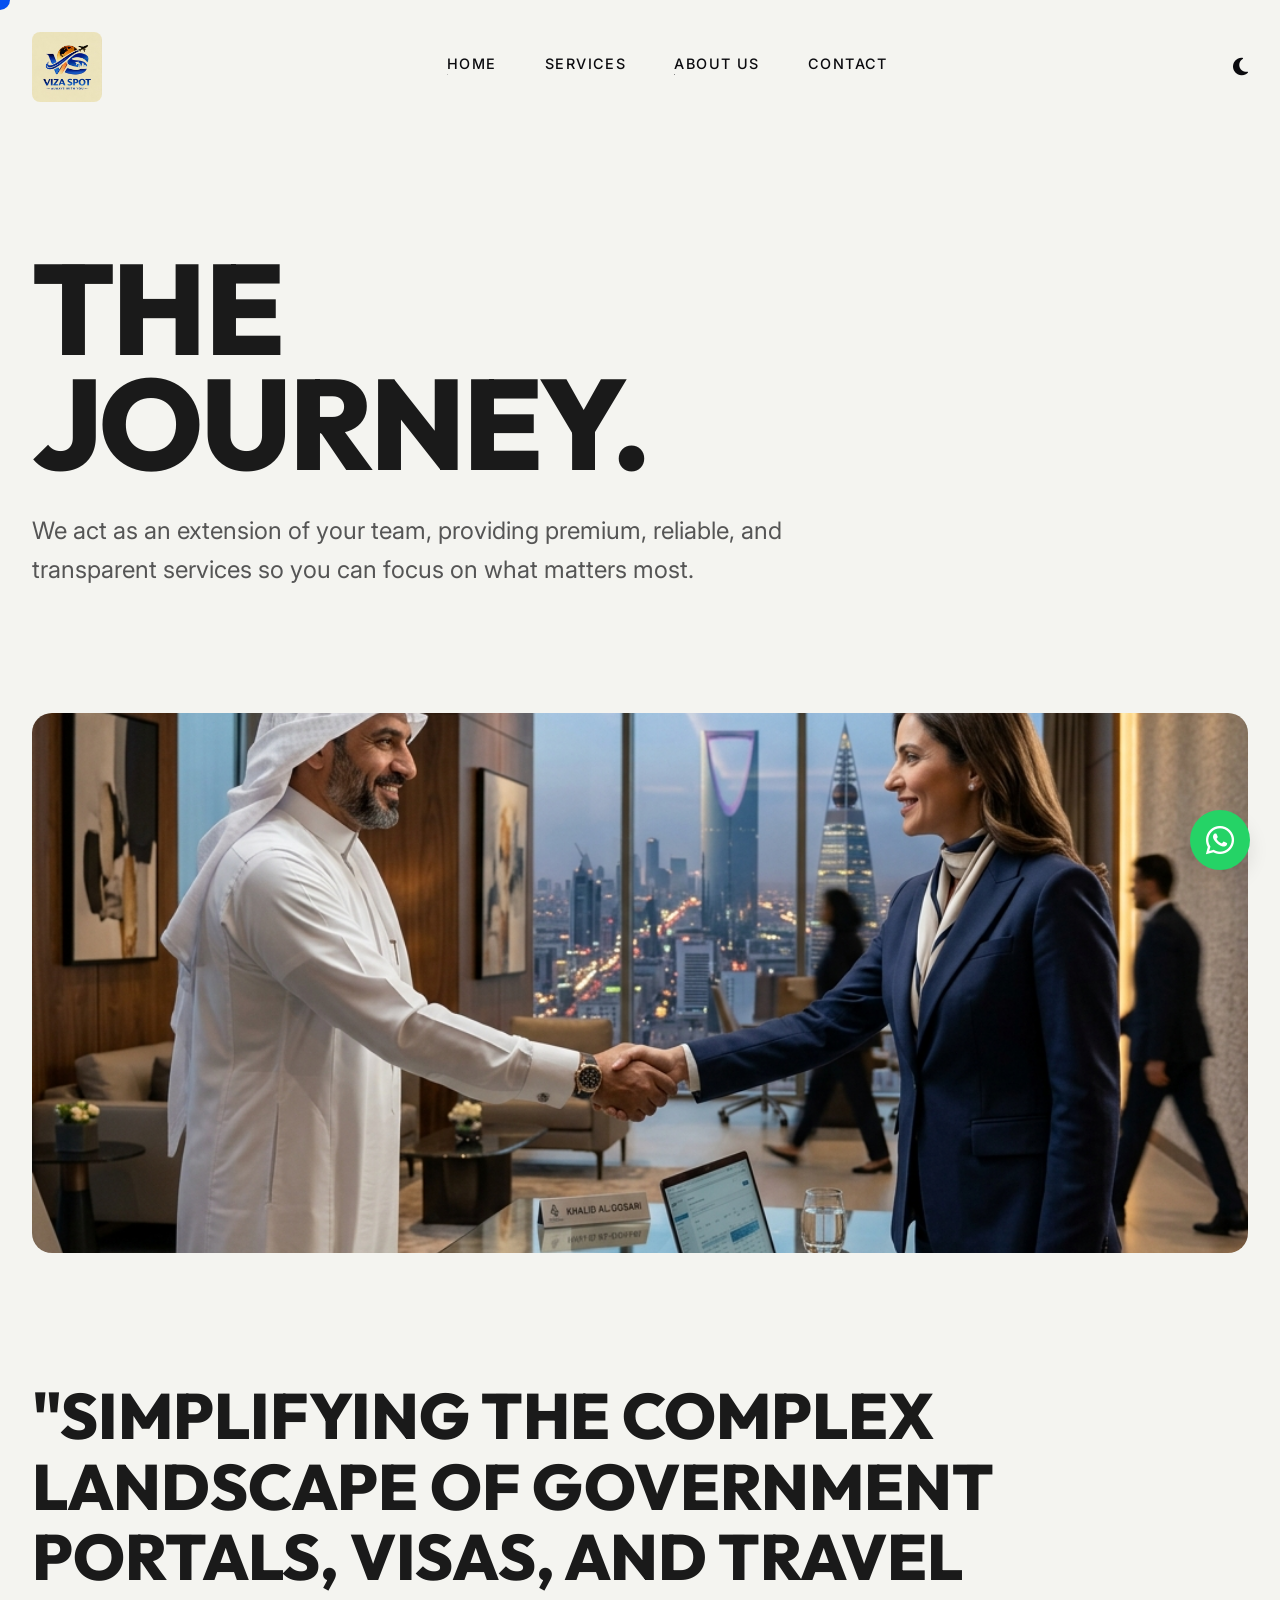
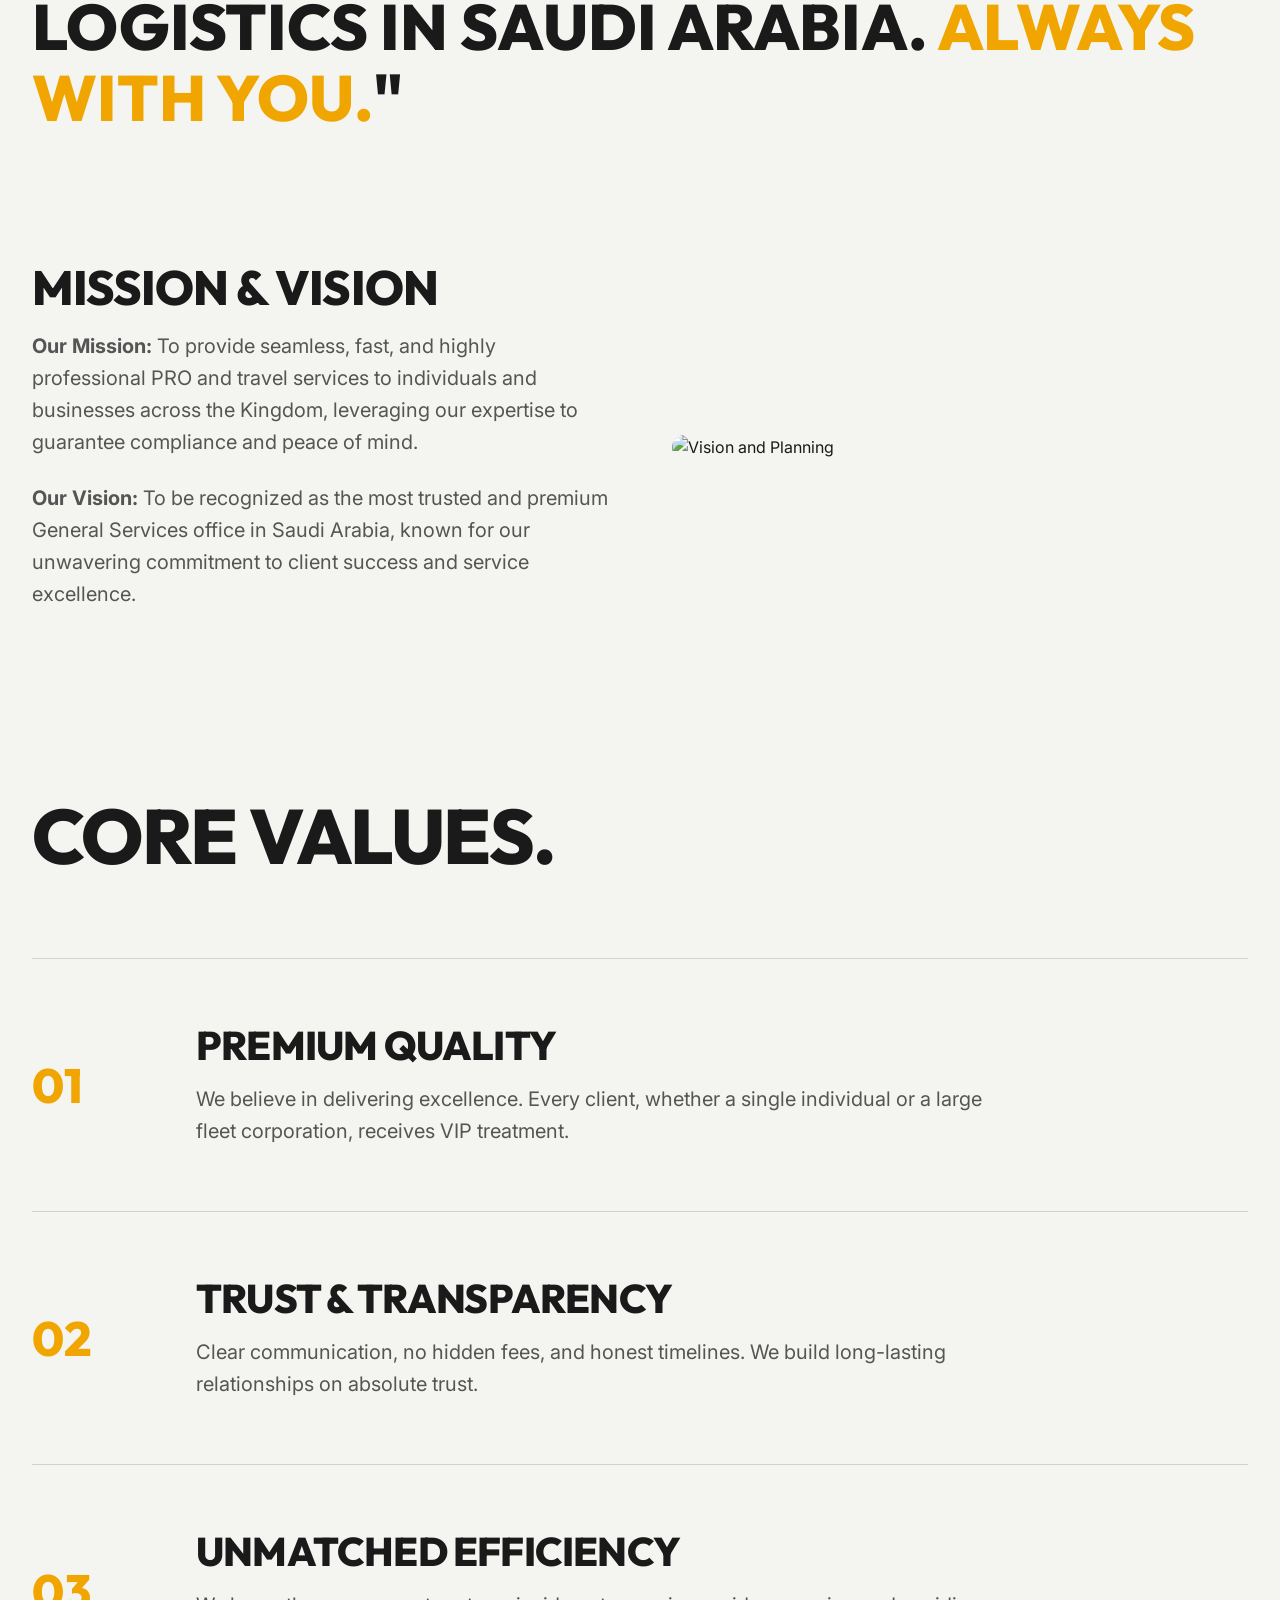
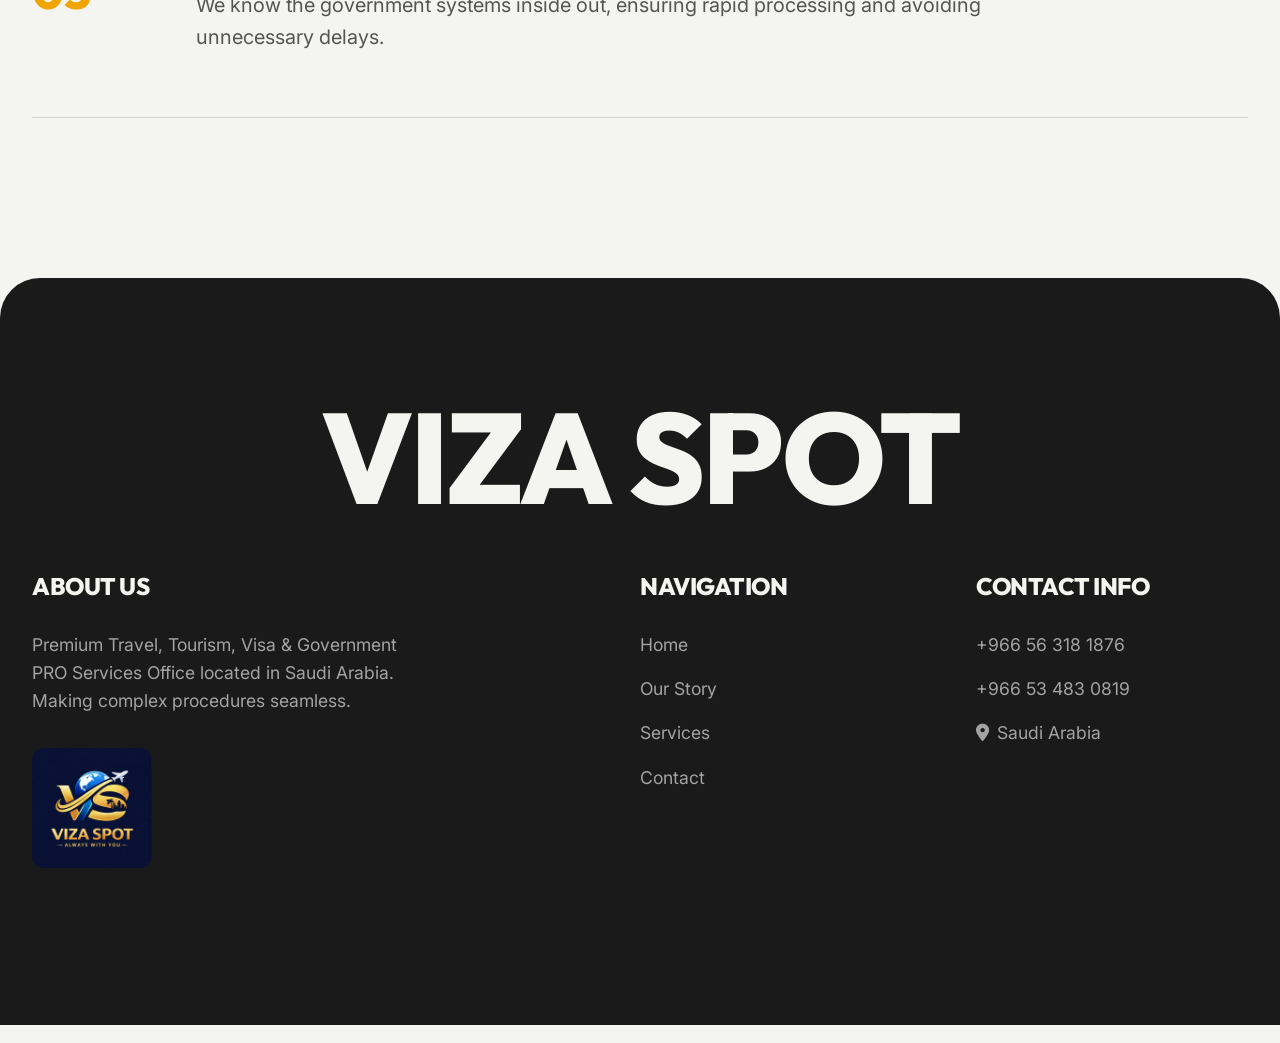
==== about.html @ ac41140b "Finalize website: logo, umrah image, map links, and full services" ====
<!DOCTYPE html>
<html lang="en">
<head>
    <meta charset="UTF-8">
    <meta name="viewport" content="width=device-width, initial-scale=1.0">
    <title>About Us | Viza Spot Travels & General Services</title>
    <meta name="description" content="Learn about Viza Spot, our mission, values, and our journey as a premium PRO & travel service provider in Saudi Arabia.">
    
    <!-- CSS -->
    <link rel="stylesheet" href="assets/css/style.css">
    
    <!-- FontAwesome -->
    <link rel="stylesheet" href="https://cdnjs.cloudflare.com/ajax/libs/font-awesome/6.4.0/css/all.min.css">
    
    <!-- Favicon -->
    <link rel="icon" type="image/jpeg" href="assets/images/logo.jpg">
    
    <!-- Lenis Smooth Scroll -->
    <script src="https://unpkg.com/@studio-freight/lenis@1.0.34/dist/lenis.min.js"></script>

    <style>
        .page-header {
            padding: 250px 0 100px;
            background-color: var(--bg-color);
            text-align: left;
        }
        
        .page-title {
            font-size: clamp(4rem, 10vw, 10rem);
            line-height: 0.9;
            margin-bottom: 2rem;
            color: var(--text-primary);
        }
        
        .huge-quote {
            font-size: clamp(2.5rem, 5vw, 5rem);
            line-height: 1.1;
            font-family: var(--font-heading);
            font-weight: 800;
            margin: 8rem 0;
            text-transform: uppercase;
        }
        
        .huge-quote span {
            color: var(--brand-secondary);
        }
        
        .values-list {
            margin-top: 5rem;
            border-top: 1px solid var(--border-color);
        }
        
        .value-row {
            display: flex;
            align-items: center;
            padding: 4rem 0;
            border-bottom: 1px solid var(--border-color);
            gap: 4rem;
        }
        
        .value-number {
            font-family: var(--font-heading);
            font-size: 3rem;
            font-weight: 800;
            color: var(--brand-secondary);
            width: 100px;
            flex-shrink: 0;
        }
        
        .value-content h3 {
            font-size: 2.5rem;
            margin-bottom: 1rem;
        }
        
        .value-content p {
            font-size: 1.25rem;
            margin: 0;
            max-width: 800px;
        }
        
        @media (max-width: 768px) {
            .value-row {
                flex-direction: column;
                align-items: flex-start;
                gap: 1rem;
                padding: 3rem 0;
            }
            .value-number { width: auto; }
        }
    </style>
</head>
<body>

    <!-- Custom Cursor -->
    <div class="custom-cursor" id="custom-cursor"></div>

    <!-- Navigation -->
    <nav class="navbar" id="navbar">
        <div class="container nav-container">
            <a href="index.html" class="logo">
                <img src="assets/images/logo.jpg" alt="Viza Spot Logo" style="height: 70px; border-radius: 8px;">
            </a>
            
            <ul class="nav-links" id="nav-links">
                <li><a href="index.html">Home</a></li>
                <li><a href="services.html">Services</a></li>
                <li><a href="about.html" class="active">About Us</a></li>
                <li><a href="contact.html">Contact</a></li>
            </ul>

            <div class="nav-actions">
                <button class="theme-toggle" id="theme-toggle" aria-label="Toggle Dark Mode">
                    <i class="fa-solid fa-moon"></i>
                    <i class="fa-solid fa-sun"></i>
                </button>
                <button class="mobile-menu-btn" id="mobile-menu-btn" aria-label="Menu">
                    <i class="fa-solid fa-bars"></i>
                </button>
            </div>
        </div>
    </nav>

    <!-- Page Header -->
    <div class="page-header">
        <div class="container fade-up">
            <h1 class="page-title">The<br>Journey.</h1>
            <p style="font-size: 1.5rem; max-width: 800px;">We act as an extension of your team, providing premium, reliable, and transparent services so you can focus on what matters most.</p>
        </div>
    </div>

    <!-- Image Break -->
    <div class="container">
        <div class="image-reveal fade-up" style="height: 60vh;">
            <img src="assets/images/office.png" alt="Viza Spot Office">
        </div>
    </div>

    <!-- Quote -->
    <div class="container">
        <div class="huge-quote fade-up">
            "Simplifying the complex landscape of government portals, visas, and travel logistics in Saudi Arabia. <span>Always With You.</span>"
        </div>
    </div>

    <!-- Mission Split -->
    <section class="section" style="padding-top: 0;">
        <div class="container grid-split">
            <div class="fade-up">
                <h2 style="font-size: 3rem;">Mission & Vision</h2>
                <p style="font-size: 1.25rem;"><strong>Our Mission:</strong> To provide seamless, fast, and highly professional PRO and travel services to individuals and businesses across the Kingdom, leveraging our expertise to guarantee compliance and peace of mind.</p>
                <p style="font-size: 1.25rem;"><strong>Our Vision:</strong> To be recognized as the most trusted and premium General Services office in Saudi Arabia, known for our unwavering commitment to client success and service excellence.</p>
            </div>
            <div class="image-reveal fade-up">
                <img src="https://images.unsplash.com/photo-1522202176988-66273c2fd55f?ixlib=rb-4.0.3&auto=format&fit=crop&w=800&q=80" alt="Vision and Planning">
            </div>
        </div>
    </section>

    <!-- Values List -->
    <section class="section" style="padding-top: 0;">
        <div class="container">
            <h2 style="font-size: clamp(3rem, 6vw, 6rem);" class="fade-up">Core Values.</h2>
            
            <div class="values-list">
                <div class="value-row fade-up">
                    <div class="value-number">01</div>
                    <div class="value-content">
                        <h3>Premium Quality</h3>
                        <p>We believe in delivering excellence. Every client, whether a single individual or a large fleet corporation, receives VIP treatment.</p>
                    </div>
                </div>
                <div class="value-row fade-up">
                    <div class="value-number">02</div>
                    <div class="value-content">
                        <h3>Trust & Transparency</h3>
                        <p>Clear communication, no hidden fees, and honest timelines. We build long-lasting relationships on absolute trust.</p>
                    </div>
                </div>
                <div class="value-row fade-up">
                    <div class="value-number">03</div>
                    <div class="value-content">
                        <h3>Unmatched Efficiency</h3>
                        <p>We know the government systems inside out, ensuring rapid processing and avoiding unnecessary delays.</p>
                    </div>
                </div>
            </div>
        </div>
    </section>

    <!-- Floating WhatsApp Button -->
    <a href="https://wa.me/966563181876" class="whatsapp-float" target="_blank" aria-label="Chat on WhatsApp" data-cursor="hover">
        <i class="fa-brands fa-whatsapp"></i>
    </a>

    <!-- Awwwards Footer -->
    <footer class="footer">
        <div class="container">
            <h2 class="footer-huge-text fade-up">VIZA SPOT</h2>
            
            <div class="footer-grid">
                <div class="fade-up">
                    <h4>About Us</h4>
                    <p style="color: rgba(255,255,255,0.6); max-width: 400px; font-size: 1.1rem; margin-bottom: 2rem;">
                        Premium Travel, Tourism, Visa & Government PRO Services Office located in Saudi Arabia. Making complex procedures seamless.
                    </p>
                    <img src="assets/images/logo.jpg" alt="Viza Spot Logo" style="height: 120px; border-radius: 12px; display: block;">
                </div>
                
                <div class="fade-up">
                    <h4>Navigation</h4>
                    <a href="index.html" data-cursor="hover">Home</a>
                    <a href="about.html" data-cursor="hover">Our Story</a>
                    <a href="services.html" data-cursor="hover">Services</a>
                    <a href="contact.html" data-cursor="hover">Contact</a>
                </div>
                
                <div class="fade-up">
                    <h4>Contact Info</h4>
                    <a href="https://wa.me/966563181876" data-cursor="hover">+966 56 318 1876</a>
                    <a href="https://wa.me/966534830819" data-cursor="hover">+966 53 483 0819</a>
                    <a href="https://maps.app.goo.gl/v34xFsaAuMuVywyW9?g_st=am" target="_blank" data-cursor="hover" style="margin-top: 1rem;"><i class="fa-solid fa-location-dot" style="margin-right: 0.5rem;"></i>Saudi Arabia</a>
                </div>
            </div>
            
            <div style="border-top: 1px solid rgba(255,255,255,0.1); padding-top: 2rem; display: flex; justify-content: space-between; align-items: center;" class="fade-up">
                <p style="color: rgba(255,255,255,0.6); margin: 0; font-size: 0.9rem;">&copy; 2026 Viza Spot Travels.</p>
                <div style="display: flex; gap: 1rem;">
                    <a href="#" style="color: rgba(255,255,255,0.6); margin:0;" data-cursor="hover"><i class="fa-brands fa-instagram"></i></a>
                    <a href="#" style="color: rgba(255,255,255,0.6); margin:0;" data-cursor="hover"><i class="fa-brands fa-linkedin-in"></i></a>
                </div>
            </div>
        </div>
    </footer>

    <!-- JS -->
    <script src="assets/js/main.js"></script>
</body>
</html>
---- assets/css/style.css ----
/* ==========================================================================
   Awwwards Style CSS Variables & Theming
   ========================================================================== */
   @import url('https://fonts.googleapis.com/css2?family=Outfit:wght@300;400;500;600;700;800;900&family=Inter:wght@400;500;600&display=swap');

   :root {
       /* Light Theme (Default) */
       --bg-color: #f4f4f0; /* Slightly warm off-white for a premium feel */
       --surface-color: #ffffff;
       --surface-alt: #e9e9e5;
       --text-primary: #1a1a1a;
       --text-secondary: #555555;
       --border-color: #d1d1cd;
       
       /* Brand Colors */
       --brand-primary: #0f2c59; /* Deep Navy */
       --brand-secondary: #f0a500; /* Gold */
       --brand-accent: #16a34a; /* Emerald Green */
       
       /* Typography */
       --font-heading: 'Outfit', sans-serif;
       --font-body: 'Inter', sans-serif;
       
       /* Transitions */
       --transition-fast: 0.2s cubic-bezier(0.25, 0.46, 0.45, 0.94);
       --transition-normal: 0.6s cubic-bezier(0.25, 1, 0.5, 1); /* Smoother, Awwwards-like */
       --transition-slow: 1.2s cubic-bezier(0.25, 1, 0.5, 1);
   }
   
   [data-theme="dark"] {
       --bg-color: #0a0a0a;
       --surface-color: #141414;
       --surface-alt: #1f1f1f;
       --text-primary: #f5f5f5;
       --text-secondary: #a3a3a3;
       --border-color: #333333;
   }
   
   /* ==========================================================================
      Base Styles & Resets
      ========================================================================== */
   *, *::before, *::after {
       box-sizing: border-box;
       margin: 0;
       padding: 0;
   }
   
   /* Smooth scrolling is handled by Lenis in JS now, remove html smooth scroll */
   html {
       font-size: 16px;
   }
   
   body {
       font-family: var(--font-body);
       background-color: var(--bg-color);
       color: var(--text-primary);
       line-height: 1.6;
       transition: background-color var(--transition-normal), color var(--transition-normal);
       overflow-x: hidden;
       -webkit-font-smoothing: antialiased;
       -moz-osx-font-smoothing: grayscale;
   }
   
   /* Custom Cursor */
   .custom-cursor {
       position: fixed;
       top: 0;
       left: 0;
       width: 20px;
       height: 20px;
       background-color: var(--brand-secondary);
       border-radius: 50%;
       pointer-events: none;
       z-index: 9999;
       mix-blend-mode: difference;
       transform: translate(-50%, -50%);
       transition: width 0.3s, height 0.3s, background-color 0.3s;
       display: none; /* Shown via JS on non-touch devices */
   }

   .custom-cursor.hover {
       width: 60px;
       height: 60px;
       background-color: white;
   }
   
   h1, h2, h3, h4, h5, h6 {
       font-family: var(--font-heading);
       font-weight: 800;
       line-height: 1.1;
       margin-bottom: 1rem;
       color: var(--text-primary);
       text-transform: uppercase;
       letter-spacing: -0.02em;
   }
   
   p {
       margin-bottom: 1.5rem;
       color: var(--text-secondary);
       font-size: 1.125rem;
   }
   
   a {
       color: var(--text-primary);
       text-decoration: none;
       transition: color var(--transition-fast);
   }
   
   img {
       max-width: 100%;
       height: auto;
       display: block;
   }
   
   /* ==========================================================================
      Layout & Utility Classes
      ========================================================================== */
   .container {
       width: 100%;
       max-width: 1400px; /* Wider for that modern look */
       margin: 0 auto;
       padding: 0 2rem;
   }
   
   .section {
       padding: 10rem 0; /* Huge padding for breathing room */
       position: relative;
   }
   
   .text-center { text-align: center; }
   .text-primary { color: var(--brand-primary); }
   .text-secondary { color: var(--brand-secondary); }
   
   /* Premium Buttons */
   .btn {
       display: inline-flex;
       align-items: center;
       justify-content: center;
       padding: 1rem 2rem;
       font-family: var(--font-heading);
       font-weight: 600;
       font-size: 1.1rem;
       border-radius: 100px;
       cursor: pointer;
       transition: all var(--transition-normal);
       border: none;
       gap: 1rem;
       text-decoration: none;
       text-transform: uppercase;
       letter-spacing: 0.05em;
       position: relative;
       overflow: hidden;
       z-index: 1;
   }
   
   .btn::before {
       content: '';
       position: absolute;
       top: 0;
       left: 0;
       width: 100%;
       height: 100%;
       background-color: rgba(0,0,0,0.1);
       transform: translateY(100%);
       transition: transform var(--transition-normal);
       z-index: -1;
   }
   
   .btn:hover::before {
       transform: translateY(0);
   }
   
   .btn-primary {
       background-color: var(--text-primary);
       color: var(--bg-color);
   }
   [data-theme="dark"] .btn-primary {
       background-color: var(--brand-secondary);
       color: #000;
   }
   
   .btn-primary:hover {
       color: var(--bg-color);
       transform: scale(1.05);
   }
   
   .btn-outline {
       background-color: transparent;
       border: 1px solid var(--border-color);
       color: var(--text-primary);
   }
   
   .btn-outline:hover {
       border-color: var(--text-primary);
   }
   
   /* ==========================================================================
      Navigation - Minimal & Sleek
      ========================================================================== */
    .navbar {
        position: fixed;
        top: 0;
        left: 0;
        width: 100%;
        padding: 2rem 0;
        z-index: 100;
        transition: all var(--transition-normal);
        mix-blend-mode: difference; /* Awwwards trick for visibility on any background */
    }
    
    .navbar.scrolled {
        padding: 1rem 0;
        background-color: rgba(0, 0, 0, 0.05);
        backdrop-filter: blur(10px);
        -webkit-backdrop-filter: blur(10px);
        mix-blend-mode: normal; /* Remove difference blend when scrolled for better readability over solid bg */
        border-bottom: 1px solid rgba(255,255,255,0.1);
    }
    [data-theme="light"] .navbar.scrolled {
         background-color: rgba(255, 255, 255, 0.8);
         border-bottom: 1px solid rgba(0,0,0,0.1);
    }
    
    .nav-container {
        display: flex;
        justify-content: space-between;
        align-items: center;
    }
    
    .logo-text {
        font-family: var(--font-heading);
        font-weight: 900;
        font-size: 1.5rem;
        color: #fff;
        letter-spacing: 0.1em;
        text-transform: uppercase;
    }
    .navbar.scrolled .logo-text {
        color: var(--text-primary);
    }
    
    .nav-links {
        display: flex;
        align-items: center;
        gap: 3rem;
        list-style: none;
    }
    
    .nav-links a {
        text-decoration: none;
        color: #fff;
        font-weight: 500;
        font-size: 0.9rem;
        text-transform: uppercase;
        letter-spacing: 0.1em;
        position: relative;
        overflow: hidden;
        display: inline-block;
    }
    .navbar.scrolled .nav-links a {
        color: var(--text-primary);
    }
    
    .nav-links a::before {
        content: '';
        position: absolute;
        bottom: 0;
        left: 0;
        width: 100%;
        height: 1px;
        background-color: currentColor;
        transform: translateX(-100%);
        transition: transform var(--transition-normal);
    }
    
    .nav-links a:hover::before {
        transform: translateX(0);
    }
    
    .nav-actions {
        display: flex;
        align-items: center;
        gap: 1.5rem;
    }
    
    .theme-toggle {
        background: transparent;
        border: none;
        color: #fff;
        font-size: 1.25rem;
        cursor: pointer;
        transition: transform var(--transition-fast);
    }
    .navbar.scrolled .theme-toggle {
        color: var(--text-primary);
    }
    
    .theme-toggle:hover {
        transform: rotate(30deg);
    }
    
    .theme-toggle i.fa-sun { display: none; }
    [data-theme="dark"] .theme-toggle i.fa-moon { display: none; }
    [data-theme="dark"] .theme-toggle i.fa-sun { display: block; }
    
    /* Mobile Menu Button */
    .mobile-menu-btn {
        display: none;
        background: transparent;
        border: none;
        color: #fff;
        font-size: 1.5rem;
        cursor: pointer;
    }
    .navbar.scrolled .mobile-menu-btn {
        color: var(--text-primary);
    }
   
   /* ==========================================================================
      Hero Section - Immersive
      ========================================================================== */
   .hero {
       height: 100vh;
       min-height: 800px;
       display: flex;
       align-items: center;
       position: relative;
       overflow: hidden;
   }
   
   .hero-img-wrapper {
       position: absolute;
       top: 0;
       left: 0;
       width: 100%;
       height: 110%; /* Extra height for parallax */
       z-index: 0;
   }
   
   .hero-img-wrapper img {
       width: 100%;
       height: 100%;
       object-fit: cover;
       transform-origin: center;
       animation: imageZoom 20s infinite alternate linear;
   }
   
   @keyframes imageZoom {
       0% { transform: scale(1); }
       100% { transform: scale(1.1); }
   }
   
   .hero-overlay {
       position: absolute;
       top: 0;
       left: 0;
       width: 100%;
       height: 100%;
       background: rgba(0, 0, 0, 0.4);
       z-index: 1;
   }
   
   .hero-content {
       position: relative;
       z-index: 2;
       color: white;
       width: 100%;
   }
   
   .hero-title {
       font-size: clamp(4rem, 8vw, 9rem);
       line-height: 0.9;
       margin-bottom: 2rem;
       color: white;
       text-transform: uppercase;
       overflow: hidden; /* For text reveal animation */
   }
   
   .hero-title span {
       display: block;
       transform: translateY(100%);
       animation: textReveal 1s var(--transition-normal) forwards;
   }
   .hero-title span:nth-child(2) { animation-delay: 0.2s; color: var(--brand-secondary); margin-left: 10%; }
   
   @keyframes textReveal {
       to { transform: translateY(0); }
   }
   
   .hero-desc {
       font-size: clamp(1.125rem, 2vw, 1.5rem);
       max-width: 600px;
       color: rgba(255,255,255,0.8);
       margin-bottom: 3rem;
       opacity: 0;
       animation: fadeIn 1s var(--transition-normal) 0.8s forwards;
       margin-left: 10%;
   }
   
   .hero-btns {
       opacity: 0;
       animation: fadeIn 1s var(--transition-normal) 1s forwards;
       margin-left: 10%;
   }

   .hero-btns .btn-outline {
       color: white;
       border-color: rgba(255,255,255,0.5);
   }
   .hero-btns .btn-outline:hover {
       background-color: white;
       color: black;
   }
   
   @keyframes fadeIn {
       to { opacity: 1; }
   }
   
   /* ==========================================================================
      Marquee / Ticker
      ========================================================================== */
   .ticker-wrap {
       width: 100%;
       overflow: hidden;
       background-color: var(--brand-secondary);
       padding: 1.5rem 0;
       display: flex;
       white-space: nowrap;
   }
   [data-theme="dark"] .ticker-wrap { background-color: var(--brand-primary); }
   
   .ticker {
       display: inline-block;
       animation: ticker 20s linear infinite;
   }
   
   .ticker-item {
       display: inline-block;
       padding: 0 3rem;
       font-family: var(--font-heading);
       font-size: 1.5rem;
       font-weight: 800;
       text-transform: uppercase;
       color: var(--bg-color);
       letter-spacing: 0.05em;
   }
   
   @keyframes ticker {
       0% { transform: translate3d(0, 0, 0); }
       100% { transform: translate3d(-50%, 0, 0); } /* Assuming content is duplicated */
   }
   
   /* ==========================================================================
      Awwwards Style Sections (Asymmetrical Grids)
      ========================================================================== */
   .grid-split {
       display: grid;
       grid-template-columns: 1fr 1fr;
       gap: 4rem;
       align-items: center;
   }
   
   .huge-text {
       font-size: clamp(3rem, 6vw, 6rem);
       line-height: 1;
       margin-bottom: 2rem;
   }
   
   .image-reveal {
       position: relative;
       overflow: hidden;
       border-radius: 20px;
   }
   
   .image-reveal img {
       width: 100%;
       height: 100%;
       object-fit: cover;
       transform: scale(1.2);
       transition: transform 1.5s cubic-bezier(0.25, 1, 0.5, 1);
   }
   
   .image-reveal.is-inview img {
       transform: scale(1);
   }
   
   /* Overlay cover for reveal effect */
   .image-reveal::after {
       content: '';
       position: absolute;
       top: 0;
       left: 0;
       width: 100%;
       height: 100%;
       background-color: var(--brand-primary);
       transform-origin: left;
       transition: transform 1s cubic-bezier(0.77, 0, 0.175, 1);
   }
   
   .image-reveal.is-inview::after {
       transform: scaleX(0);
   }
   
   /* ==========================================================================
      Services Accordion / List (More premium than cards)
      ========================================================================== */
   .service-list-container {
       border-top: 1px solid var(--border-color);
   }
   
   .service-row {
       display: flex;
       justify-content: space-between;
       align-items: center;
       padding: 3rem 0;
       border-bottom: 1px solid var(--border-color);
       transition: all var(--transition-normal);
       cursor: pointer;
       position: relative;
       overflow: hidden;
   }
   
   /* Hover background fill effect */
   .service-row::before {
       content: '';
       position: absolute;
       top: 0;
       left: 0;
       width: 100%;
       height: 100%;
       background-color: var(--text-primary);
       transform: scaleY(0);
       transform-origin: bottom;
       transition: transform 0.5s cubic-bezier(0.25, 1, 0.5, 1);
       z-index: 0;
   }
   
   .service-row:hover::before {
       transform: scaleY(1);
       transform-origin: top;
   }
   
   .service-row-title {
       font-size: clamp(2rem, 4vw, 4rem);
       margin: 0;
       position: relative;
       z-index: 1;
       transition: color 0.3s;
   }
   
   .service-row-icon {
       font-size: 2rem;
       position: relative;
       z-index: 1;
       transition: color 0.3s, transform 0.5s;
   }
   
   .service-row:hover .service-row-title,
   .service-row:hover .service-row-icon {
       color: var(--bg-color);
   }
   
   .service-row:hover .service-row-icon {
       transform: rotate(45deg);
   }
   
   /* ==========================================================================
      Footer (Large & Bold)
      ========================================================================== */
   .footer {
       padding: 8rem 0 2rem;
       background-color: var(--text-primary);
       color: var(--bg-color);
       border-top-left-radius: 40px;
       border-top-right-radius: 40px;
   }
   
   .footer-huge-text {
       font-size: clamp(4rem, 10vw, 12rem);
       line-height: 0.8;
       margin-bottom: 4rem;
       text-align: center;
       color: var(--bg-color);
       opacity: 0.5;
   }
   
   .footer-grid {
       display: grid;
       grid-template-columns: 2fr 1fr 1fr;
       gap: 4rem;
       margin-bottom: 4rem;
   }
   
   .footer h4 {
       color: var(--bg-color);
       margin-bottom: 2rem;
       font-size: 1.5rem;
   }
   
   .footer a {
       color: rgba(255,255,255,0.6);
       display: block;
       margin-bottom: 1rem;
       font-size: 1.1rem;
       transition: color var(--transition-fast);
   }
   [data-theme="dark"] .footer a { color: rgba(0,0,0,0.6); }
   
   .footer a:hover {
       color: var(--bg-color);
   }
   
   /* ==========================================================================
      Animations
      ========================================================================== */
   .fade-up {
       opacity: 0;
       transform: translateY(50px);
       transition: opacity 1s cubic-bezier(0.25, 1, 0.5, 1), transform 1s cubic-bezier(0.25, 1, 0.5, 1);
   }
   
   .fade-up.is-inview {
       opacity: 1;
       transform: translateY(0);
   }
   
   /* ==========================================================================
      Floating WhatsApp
      ========================================================================== */
   .whatsapp-float {
       position: fixed;
       bottom: 30px;
       right: 30px;
       width: 60px;
       height: 60px;
       background-color: #25d366;
       color: white !important;
       border-radius: 50%;
       display: flex;
       align-items: center;
       justify-content: center;
       font-size: 2rem;
       box-shadow: 0 10px 20px rgba(0,0,0,0.1);
       z-index: 100;
       transition: transform 0.3s;
   }
   .whatsapp-float:hover {
       transform: scale(1.1) rotate(10deg);
   }
   
   /* ==========================================================================
      Responsive
      ========================================================================== */
   @media (max-width: 992px) {
       .grid-split { grid-template-columns: 1fr; gap: 2rem; }
       .footer-grid { grid-template-columns: 1fr; }
       .hero-title span:nth-child(2) { margin-left: 0; }
       .hero-desc, .hero-btns { margin-left: 0; }
   }
   
   @media (max-width: 768px) {
       .mobile-menu-btn { display: block; }
       .nav-links { display: none; } /* Need full implementation for mobile menu later */
       .custom-cursor { display: none !important; }
   }
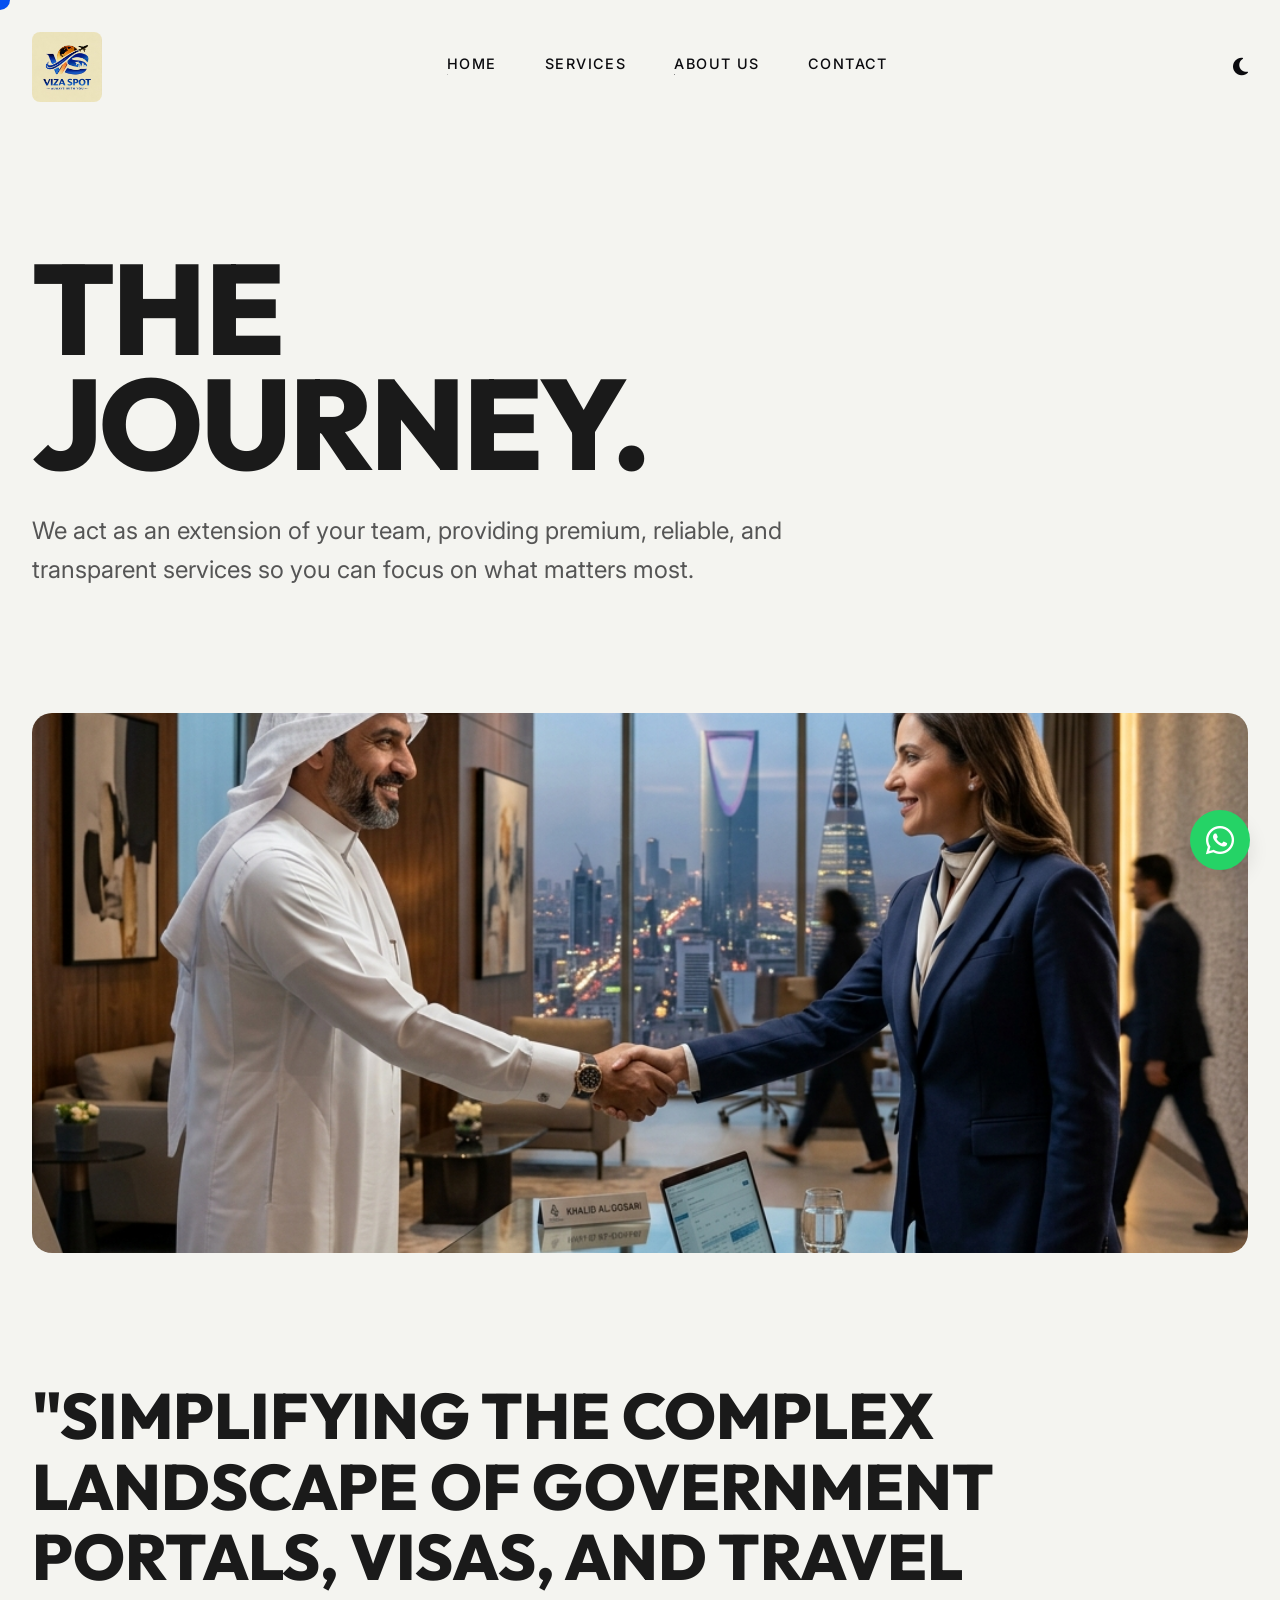
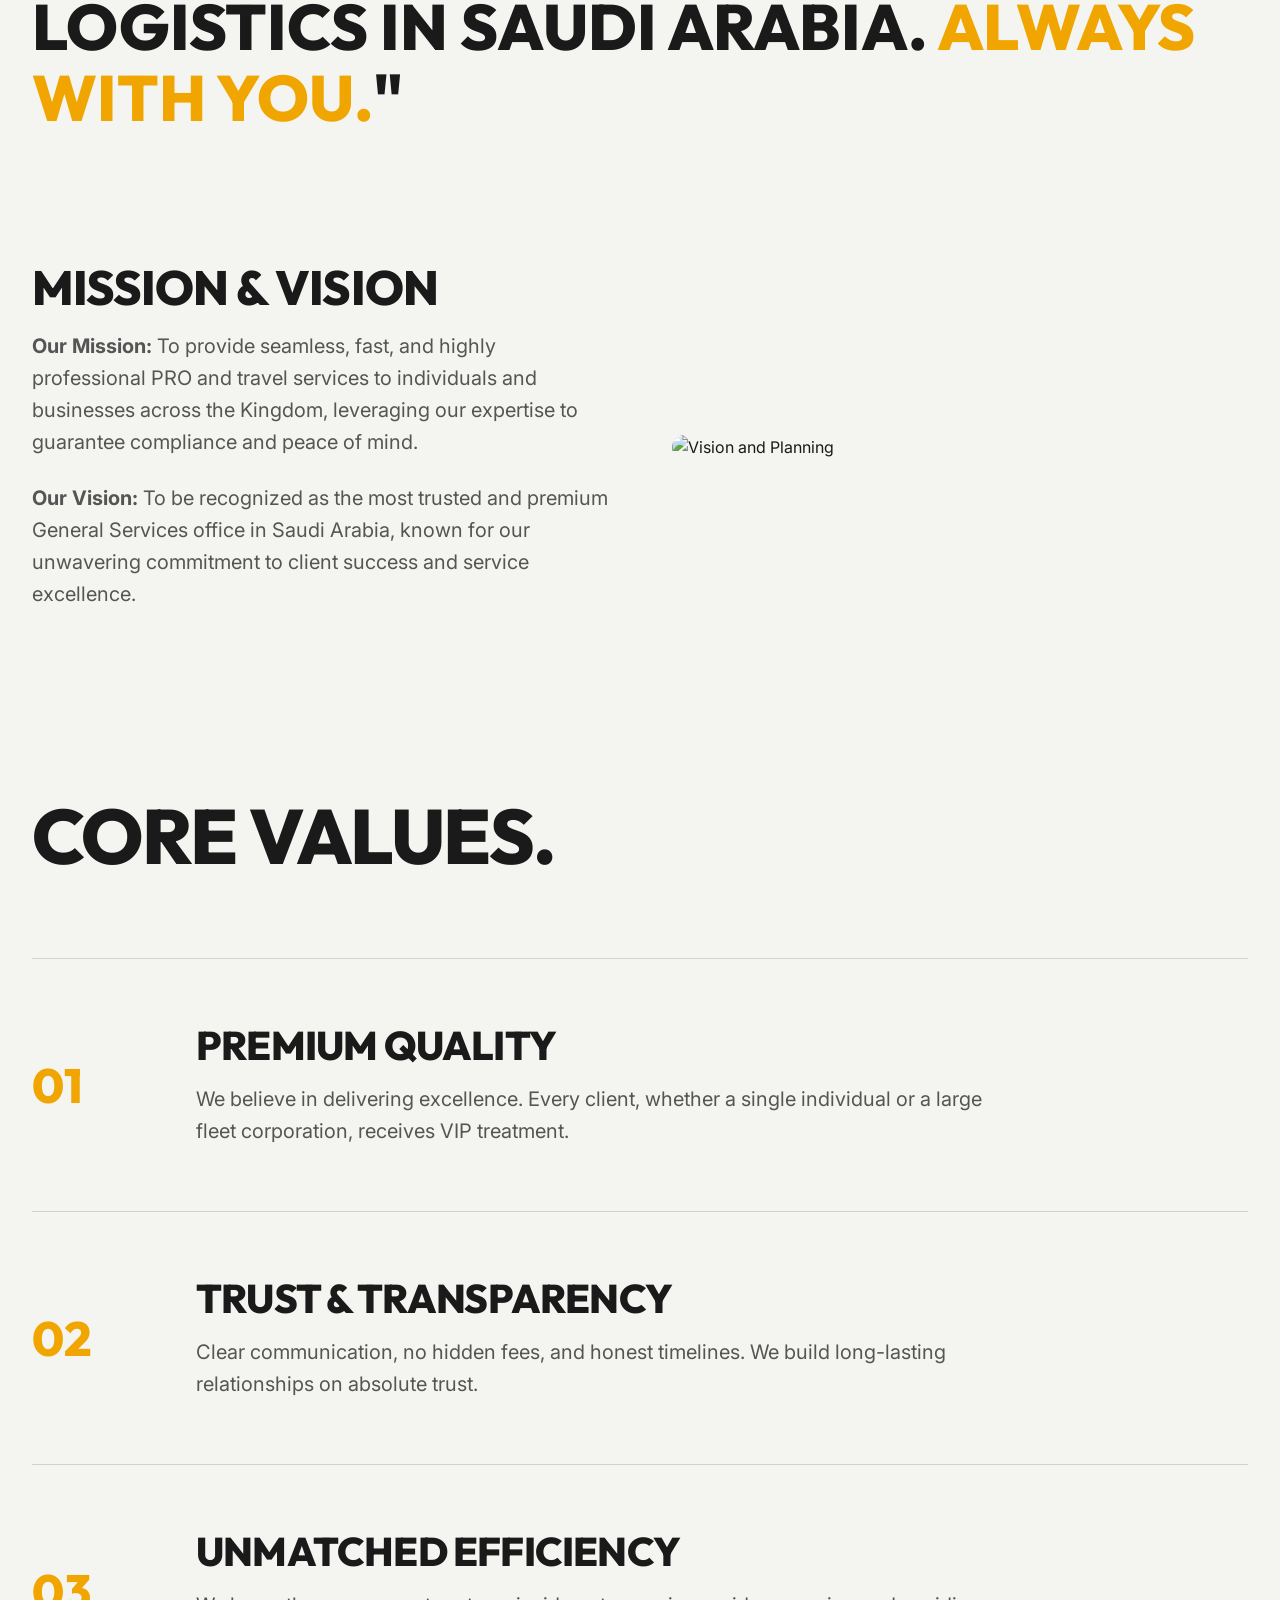
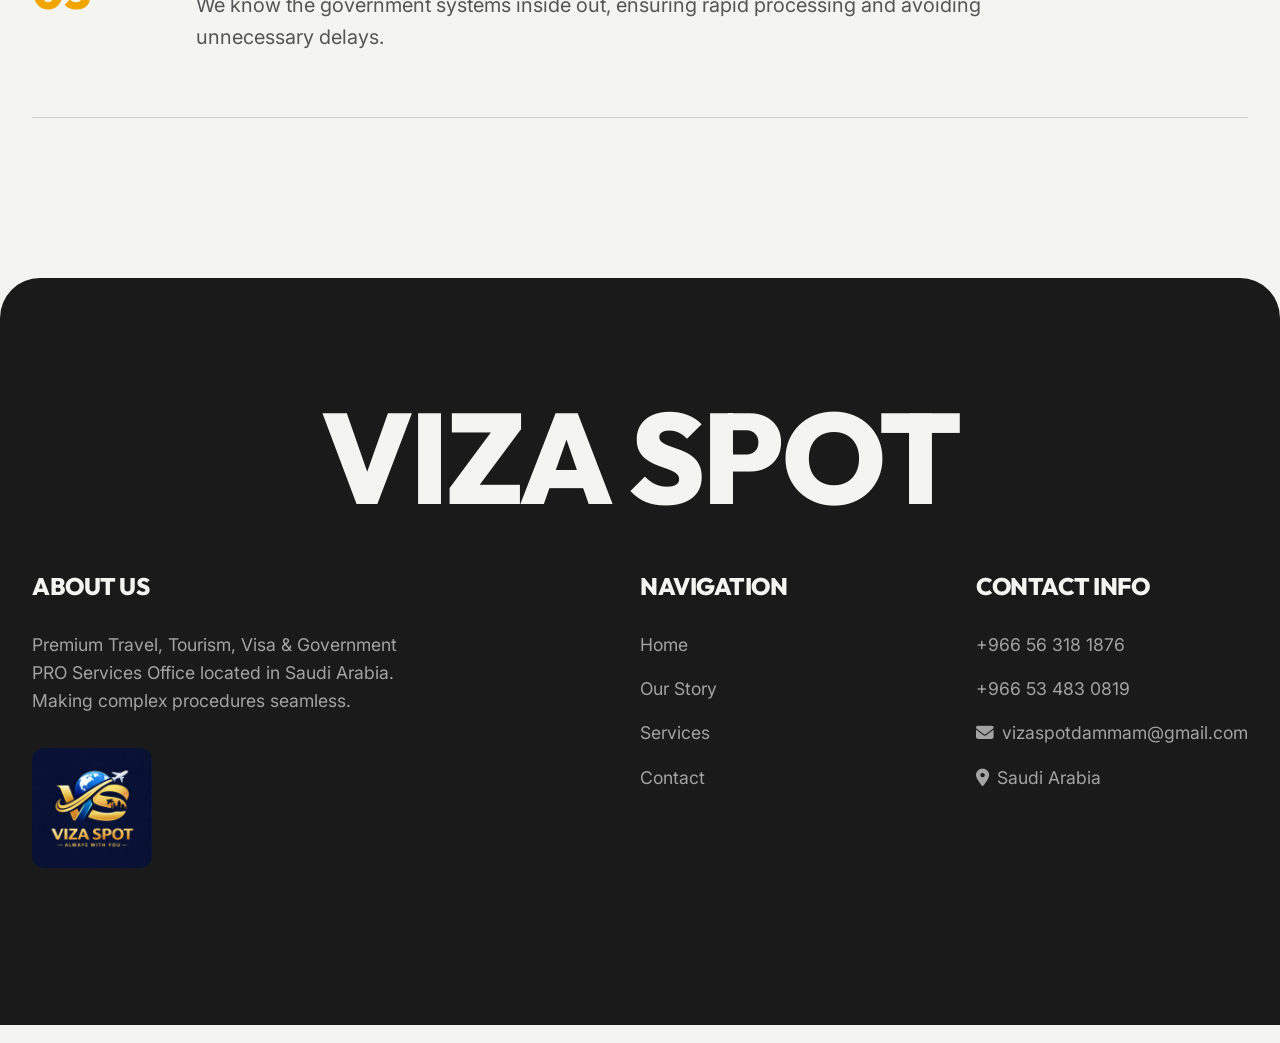
==== commit 0b1cb6c5: "Add Gmail vizaspotdammam@gmail.com to footer on all pages and contact page" ====
--- a/about.html
+++ b/about.html
@@ -83,9 +83,13 @@
                 flex-direction: column;
                 align-items: flex-start;
                 gap: 1rem;
-                padding: 3rem 0;
+                padding: 2rem 0;
             }
-            .value-number { width: auto; }
+            .value-number { width: auto; font-size: 2rem; }
+            .value-content h3 { font-size: 1.5rem; }
+            .value-content p { font-size: 1rem; }
+            .page-header { padding: 120px 0 60px; }
+            .huge-quote { font-size: clamp(1.5rem, 5vw, 3rem); margin: 4rem 0; }
         }
     </style>
 </head>
@@ -218,6 +222,7 @@
                     <h4>Contact Info</h4>
                     <a href="https://wa.me/966563181876" data-cursor="hover">+966 56 318 1876</a>
                     <a href="https://wa.me/966534830819" data-cursor="hover">+966 53 483 0819</a>
+                    <a href="mailto:vizaspotdammam@gmail.com" data-cursor="hover"><i class="fa-solid fa-envelope" style="margin-right: 0.5rem;"></i>vizaspotdammam@gmail.com</a>
                     <a href="https://maps.app.goo.gl/v34xFsaAuMuVywyW9?g_st=am" target="_blank" data-cursor="hover" style="margin-top: 1rem;"><i class="fa-solid fa-location-dot" style="margin-right: 0.5rem;"></i>Saudi Arabia</a>
                 </div>
             </div>
--- a/assets/css/style.css
+++ b/assets/css/style.css
@@ -658,8 +658,56 @@
        .hero-desc, .hero-btns { margin-left: 0; }
    }
    
-   @media (max-width: 768px) {
-       .mobile-menu-btn { display: block; }
-       .nav-links { display: none; } /* Need full implementation for mobile menu later */
-       .custom-cursor { display: none !important; }
-   }
+    @media (max-width: 768px) {
+        /* Navbar */
+        .mobile-menu-btn { display: none !important; }
+        .navbar { padding: 0.75rem 0; }
+        .navbar.scrolled { padding: 0.5rem 0; }
+        .container { padding: 0 1rem; }
+        .nav-container { gap: 0.5rem; }
+        .logo img { height: 35px !important; }
+        .nav-links {
+            display: flex;
+            gap: 0.6rem;
+        }
+        .nav-links a {
+            font-size: 0.6rem;
+            letter-spacing: 0.02em;
+        }
+        .nav-actions { gap: 0.5rem; }
+        .theme-toggle { font-size: 0.9rem; }
+        .custom-cursor { display: none !important; }
+
+        /* Hero */
+        .hero { min-height: 100vh; height: auto; }
+        .hero-title { font-size: clamp(2.5rem, 10vw, 5rem); }
+        .hero-desc { font-size: 1rem; }
+        .hero-btns { display: flex; flex-direction: column; gap: 1rem; }
+        .hero-btns .btn { font-size: 0.9rem; padding: 0.8rem 1.5rem; }
+
+        /* Sections */
+        .section { padding: 4rem 0; }
+        .huge-text { font-size: clamp(2rem, 8vw, 3.5rem); }
+        
+        /* Service rows */
+        .service-row { padding: 1.5rem 0; }
+        .service-row-title { font-size: clamp(1.2rem, 5vw, 2rem); }
+        .service-row-icon { font-size: 1.2rem; }
+
+        /* Footer */
+        .footer { padding: 4rem 0 2rem; border-radius: 20px 20px 0 0; }
+        .footer-huge-text { font-size: clamp(2.5rem, 12vw, 6rem); margin-bottom: 2rem; }
+        .footer-grid { gap: 2rem; }
+        .footer h4 { font-size: 1.2rem; margin-bottom: 1rem; }
+        .footer a { font-size: 0.95rem; }
+        .footer img { height: 80px !important; }
+
+        /* Ticker */
+        .ticker-item { font-size: 1rem; padding: 0 1.5rem; }
+
+        /* Buttons */
+        .btn { font-size: 0.9rem; padding: 0.8rem 1.5rem; }
+
+        /* WhatsApp float */
+        .whatsapp-float { width: 50px; height: 50px; font-size: 1.5rem; bottom: 20px; right: 20px; }
+    }
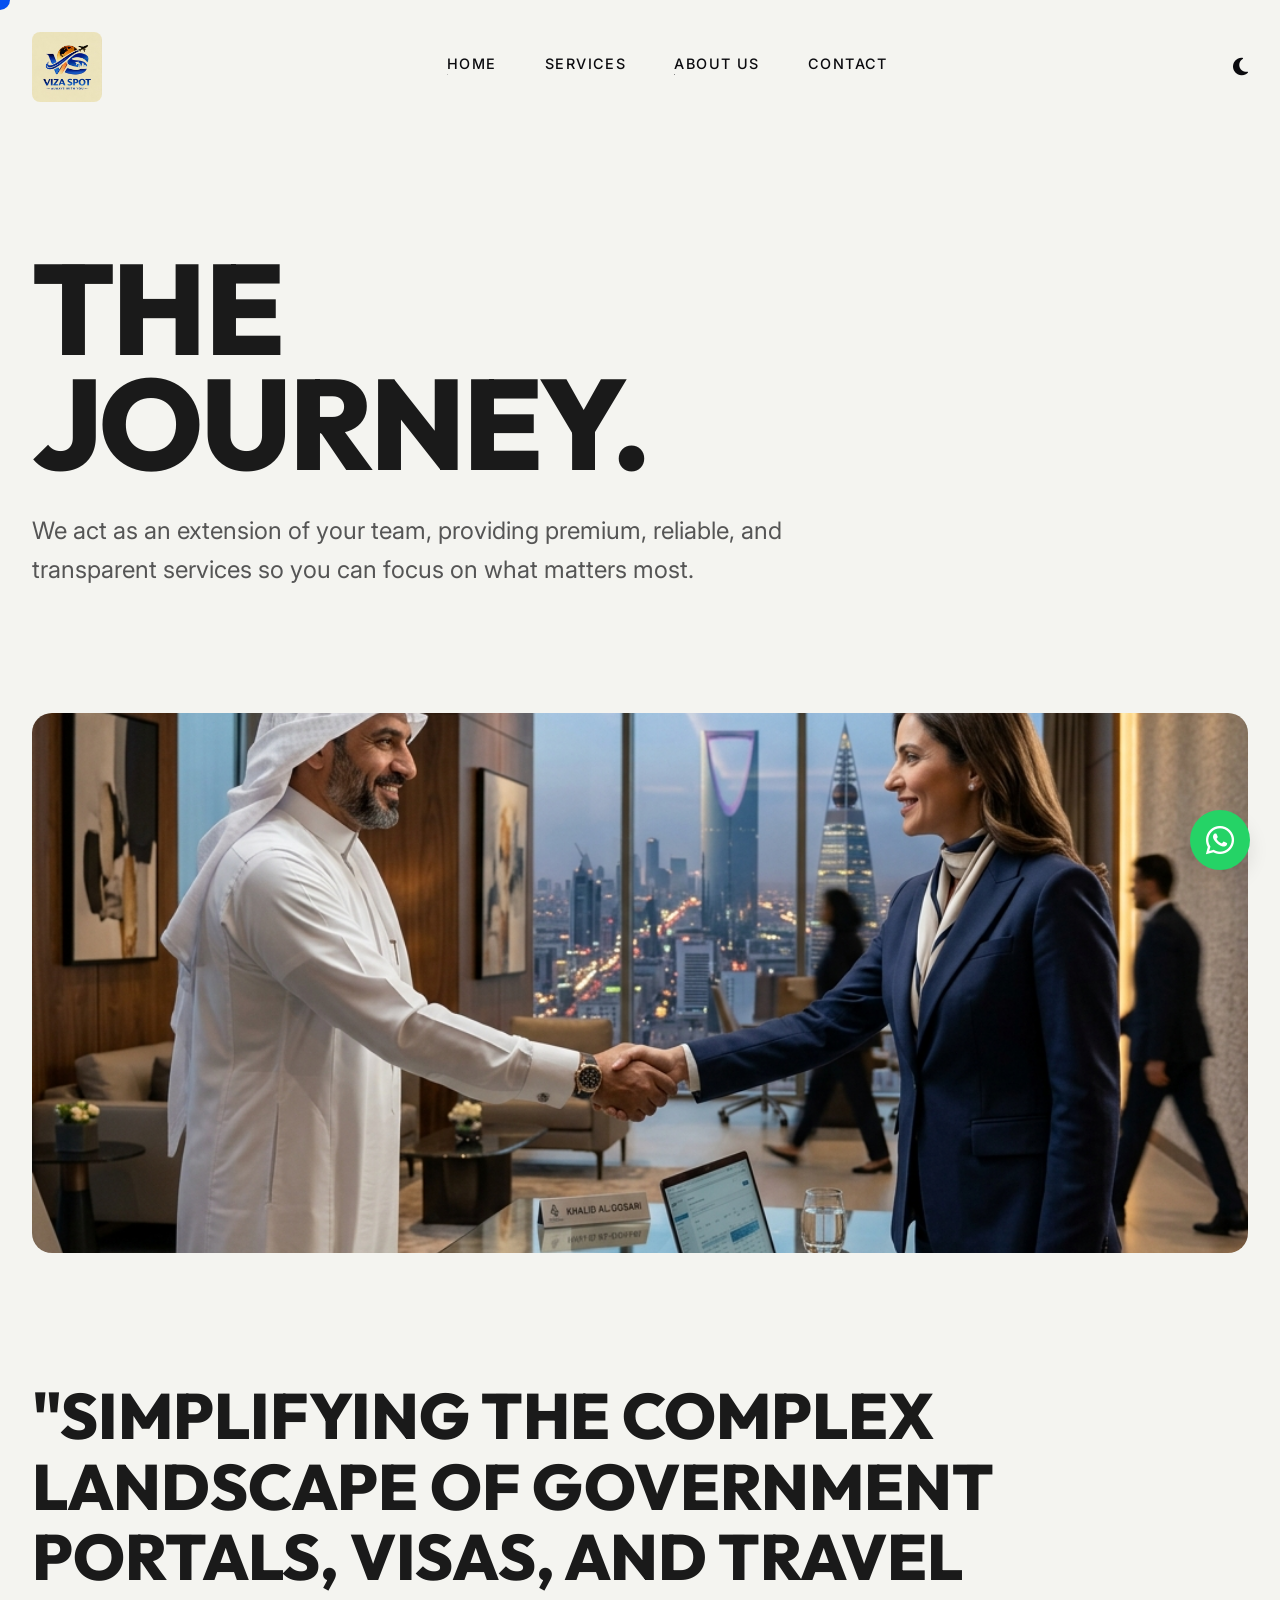
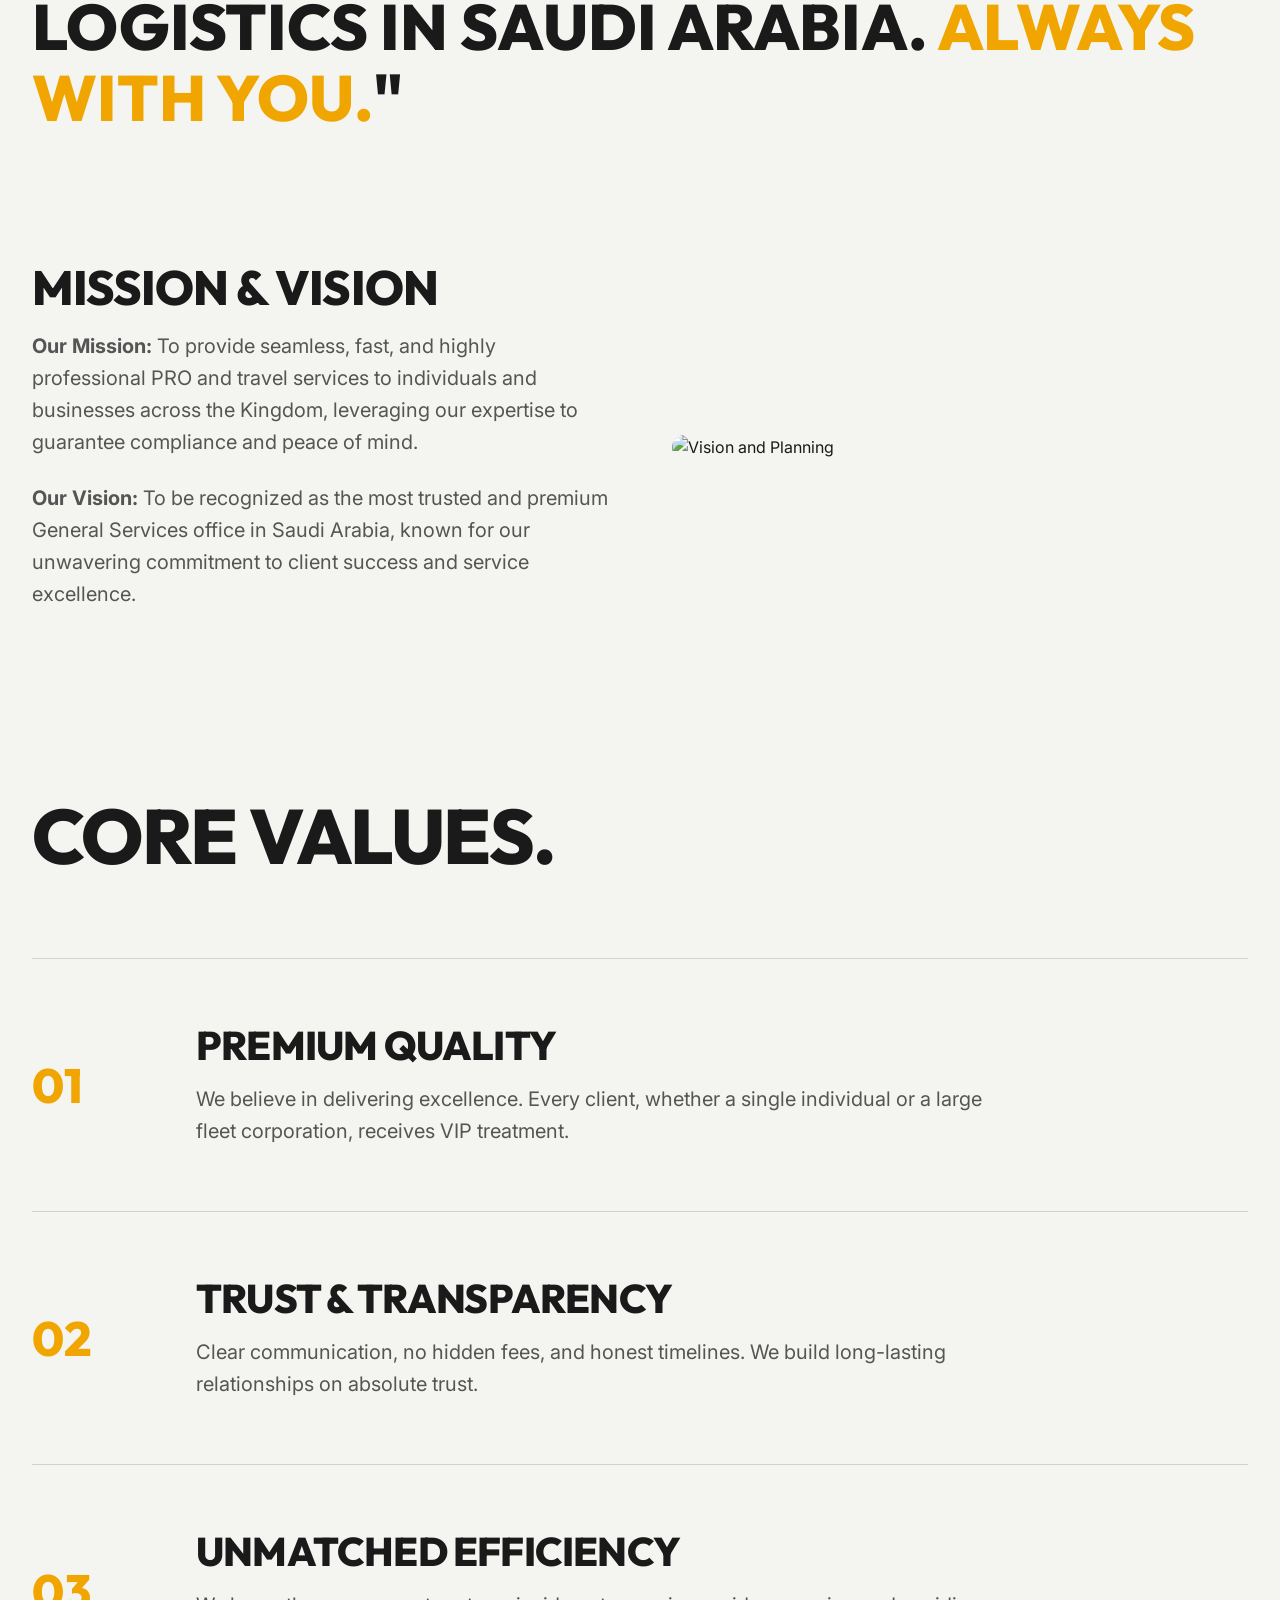
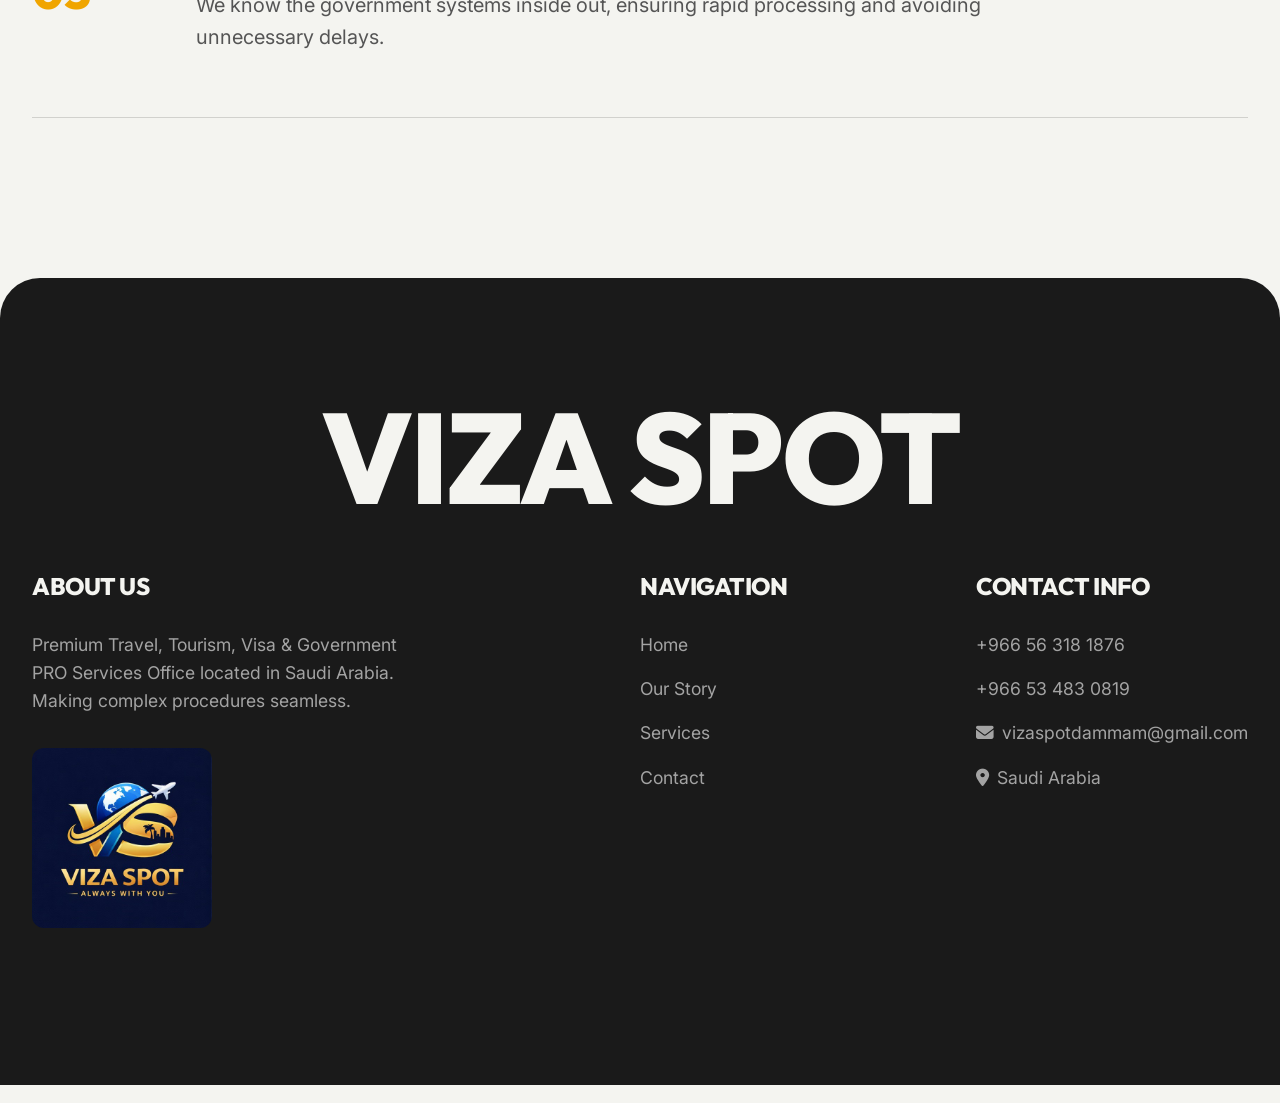
==== commit 3a0e7e91: "Added partner logos banner, increased footer logo size, and fixed mobile email wrapping" ====
--- a/about.html
+++ b/about.html
@@ -207,7 +207,7 @@
                     <p style="color: rgba(255,255,255,0.6); max-width: 400px; font-size: 1.1rem; margin-bottom: 2rem;">
                         Premium Travel, Tourism, Visa & Government PRO Services Office located in Saudi Arabia. Making complex procedures seamless.
                     </p>
-                    <img src="assets/images/logo.jpg" alt="Viza Spot Logo" style="height: 120px; border-radius: 12px; display: block;">
+                    <img src="assets/images/logo.jpg" alt="Viza Spot Logo" style="height: 180px; border-radius: 12px; display: block; margin-top: 1rem;">
                 </div>
                 
                 <div class="fade-up">
@@ -222,7 +222,7 @@
                     <h4>Contact Info</h4>
                     <a href="https://wa.me/966563181876" data-cursor="hover">+966 56 318 1876</a>
                     <a href="https://wa.me/966534830819" data-cursor="hover">+966 53 483 0819</a>
-                    <a href="mailto:vizaspotdammam@gmail.com" data-cursor="hover"><i class="fa-solid fa-envelope" style="margin-right: 0.5rem;"></i>vizaspotdammam@gmail.com</a>
+                    <a href="mailto:vizaspotdammam@gmail.com" data-cursor="hover" style="white-space: nowrap;"><i class="fa-solid fa-envelope" style="margin-right: 0.5rem;"></i>vizaspotdammam@gmail.com</a>
                     <a href="https://maps.app.goo.gl/v34xFsaAuMuVywyW9?g_st=am" target="_blank" data-cursor="hover" style="margin-top: 1rem;"><i class="fa-solid fa-location-dot" style="margin-right: 0.5rem;"></i>Saudi Arabia</a>
                 </div>
             </div>
--- a/assets/css/style.css
+++ b/assets/css/style.css
@@ -449,6 +449,44 @@
        0% { transform: translate3d(0, 0, 0); }
        100% { transform: translate3d(-50%, 0, 0); } /* Assuming content is duplicated */
    }
+
+   /* ==========================================================================
+      Logo Ticker (Partners)
+      ========================================================================== */
+   .logo-ticker-wrap {
+       width: 100%;
+       overflow: hidden;
+       padding: 1.5rem 0;
+       display: flex;
+       white-space: nowrap;
+       background-color: transparent;
+   }
+   
+   .logo-ticker {
+       display: inline-flex;
+       align-items: center;
+       gap: 4rem;
+       animation: logoTicker 30s linear infinite;
+       padding-right: 4rem; /* Match gap for seamless loop */
+   }
+   
+   .logo-ticker img {
+       height: 60px;
+       width: auto;
+       object-fit: contain;
+       filter: grayscale(100%) opacity(0.7);
+       transition: filter 0.3s, transform 0.3s;
+   }
+   
+   .logo-ticker img:hover {
+       filter: grayscale(0%) opacity(1);
+       transform: scale(1.1);
+   }
+   
+   @keyframes logoTicker {
+       0% { transform: translate3d(0, 0, 0); }
+       100% { transform: translate3d(-50%, 0, 0); }
+   }
    
    /* ==========================================================================
       Awwwards Style Sections (Asymmetrical Grids)
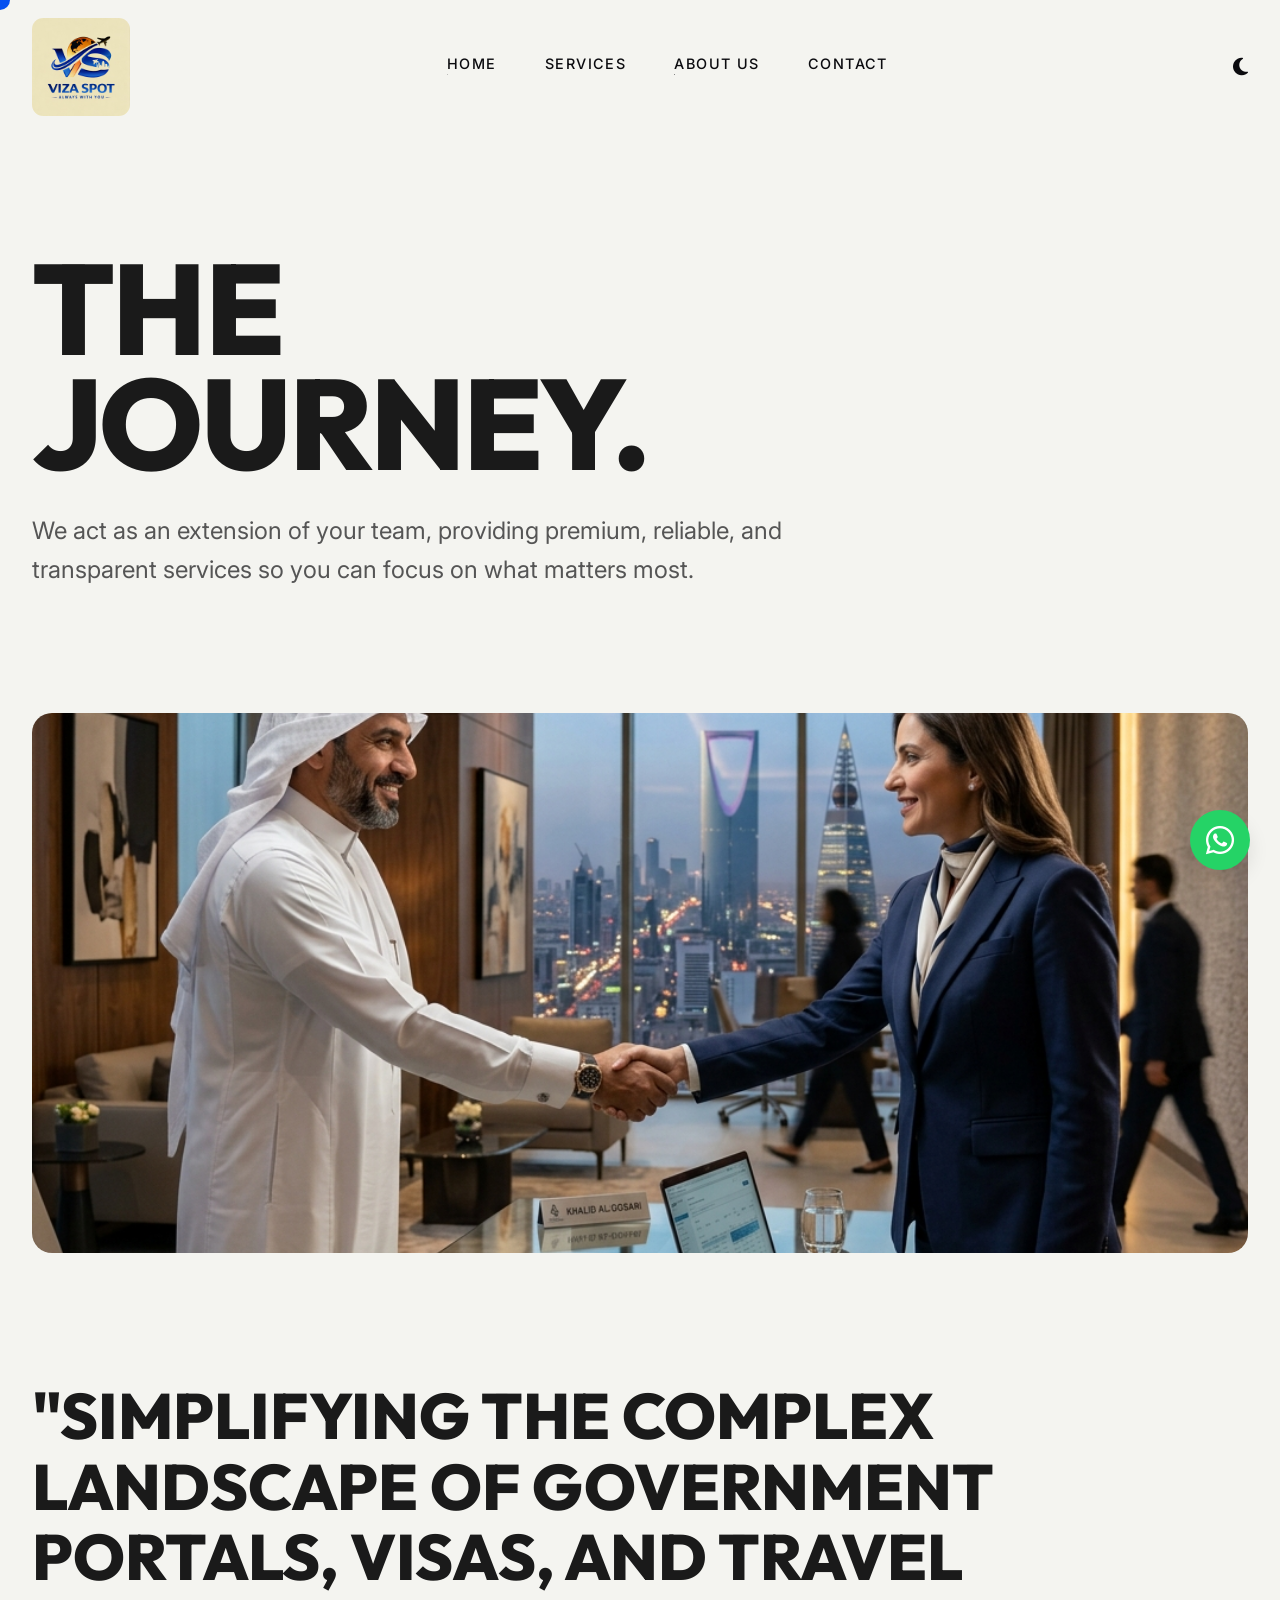
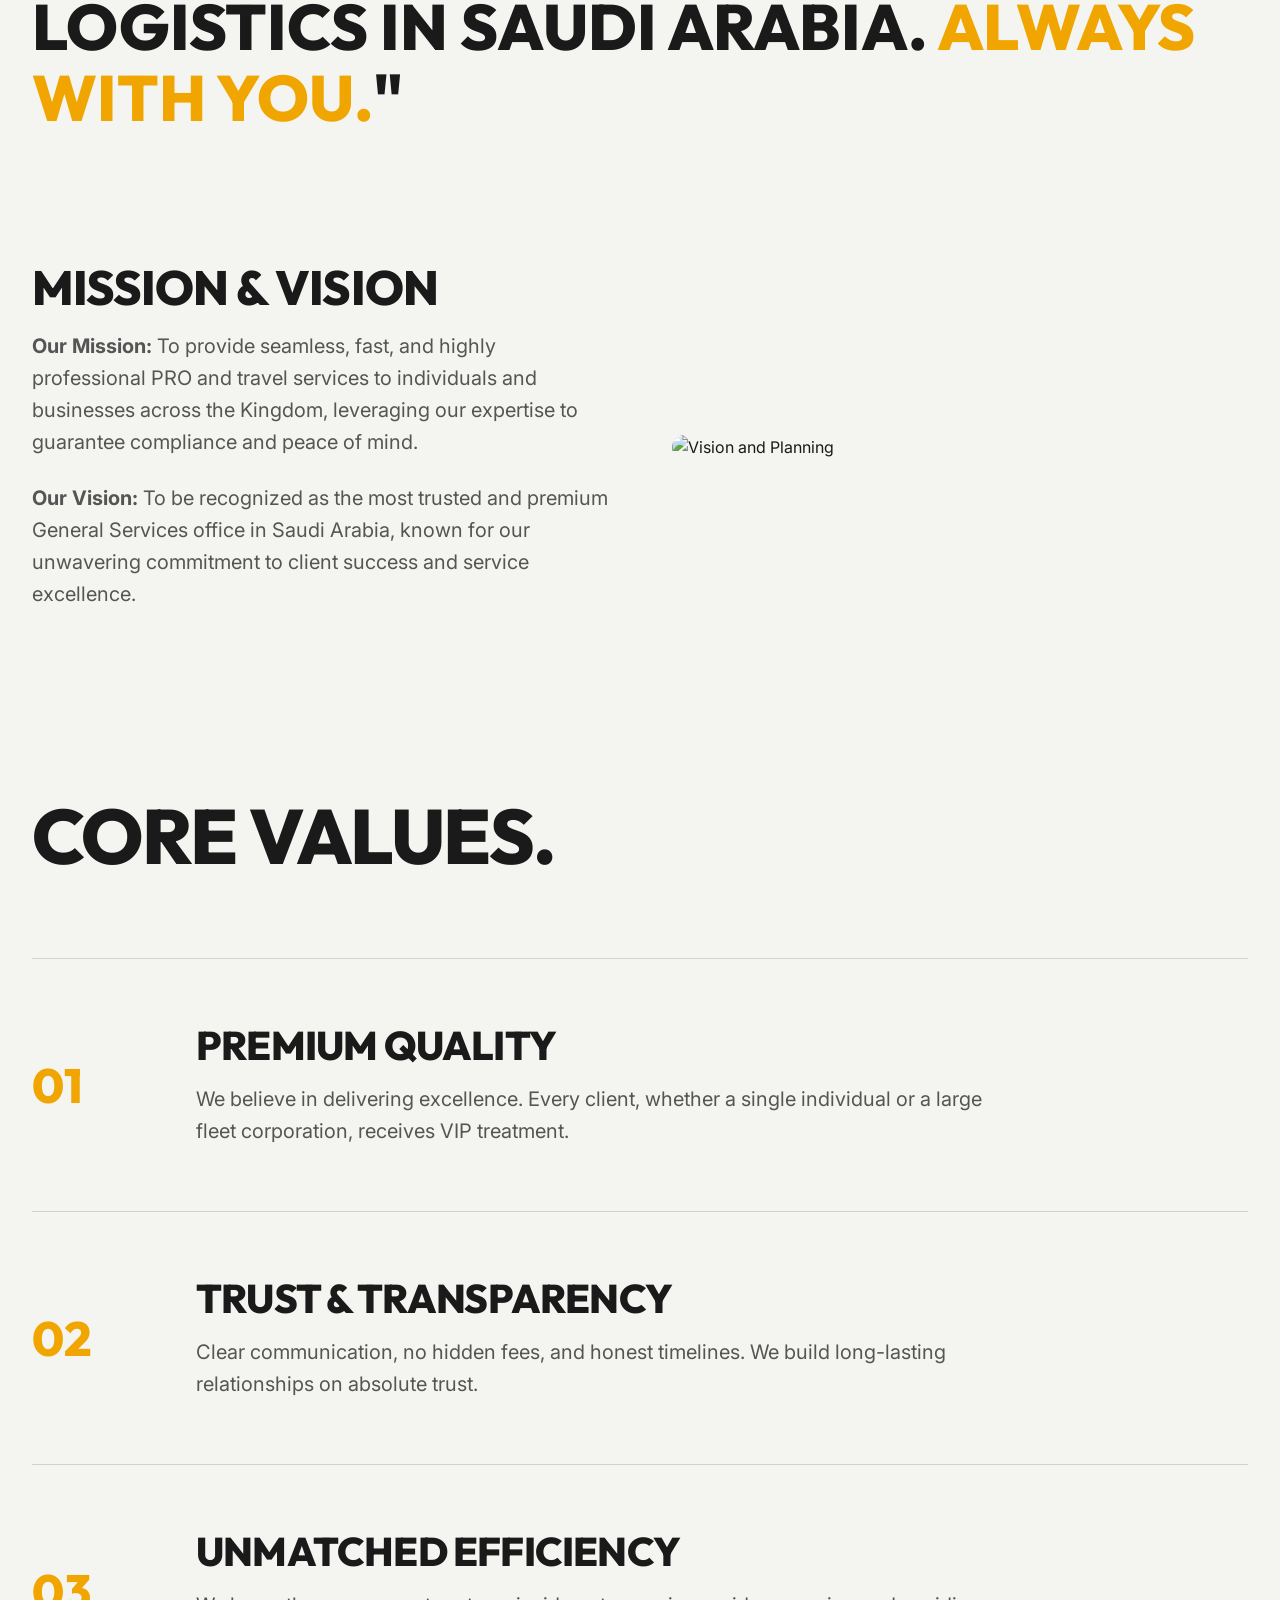
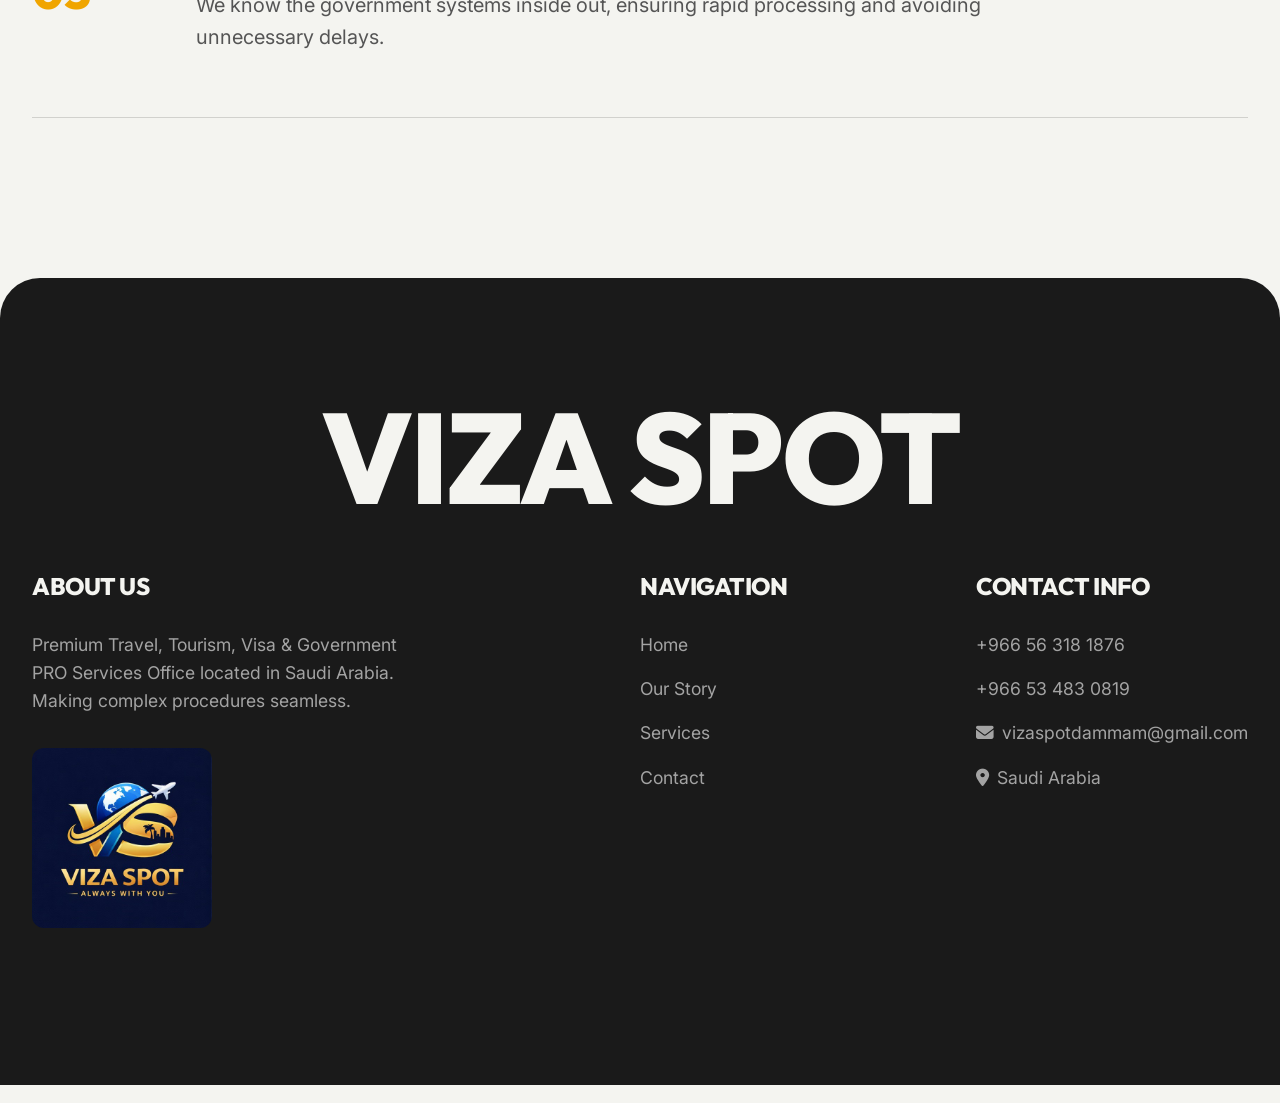
==== commit aed6018e: "Scaled top-left logo to be visually larger without enlarging navbar" ====
--- a/about.html
+++ b/about.html
@@ -102,7 +102,7 @@
     <nav class="navbar" id="navbar">
         <div class="container nav-container">
             <a href="index.html" class="logo">
-                <img src="assets/images/logo.jpg" alt="Viza Spot Logo" style="height: 70px; border-radius: 8px;">
+                <img src="assets/images/logo.jpg" alt="Viza Spot Logo" style="height: 70px; border-radius: 8px; transform: scale(1.4); transform-origin: left center;">
             </a>
             
             <ul class="nav-links" id="nav-links">
